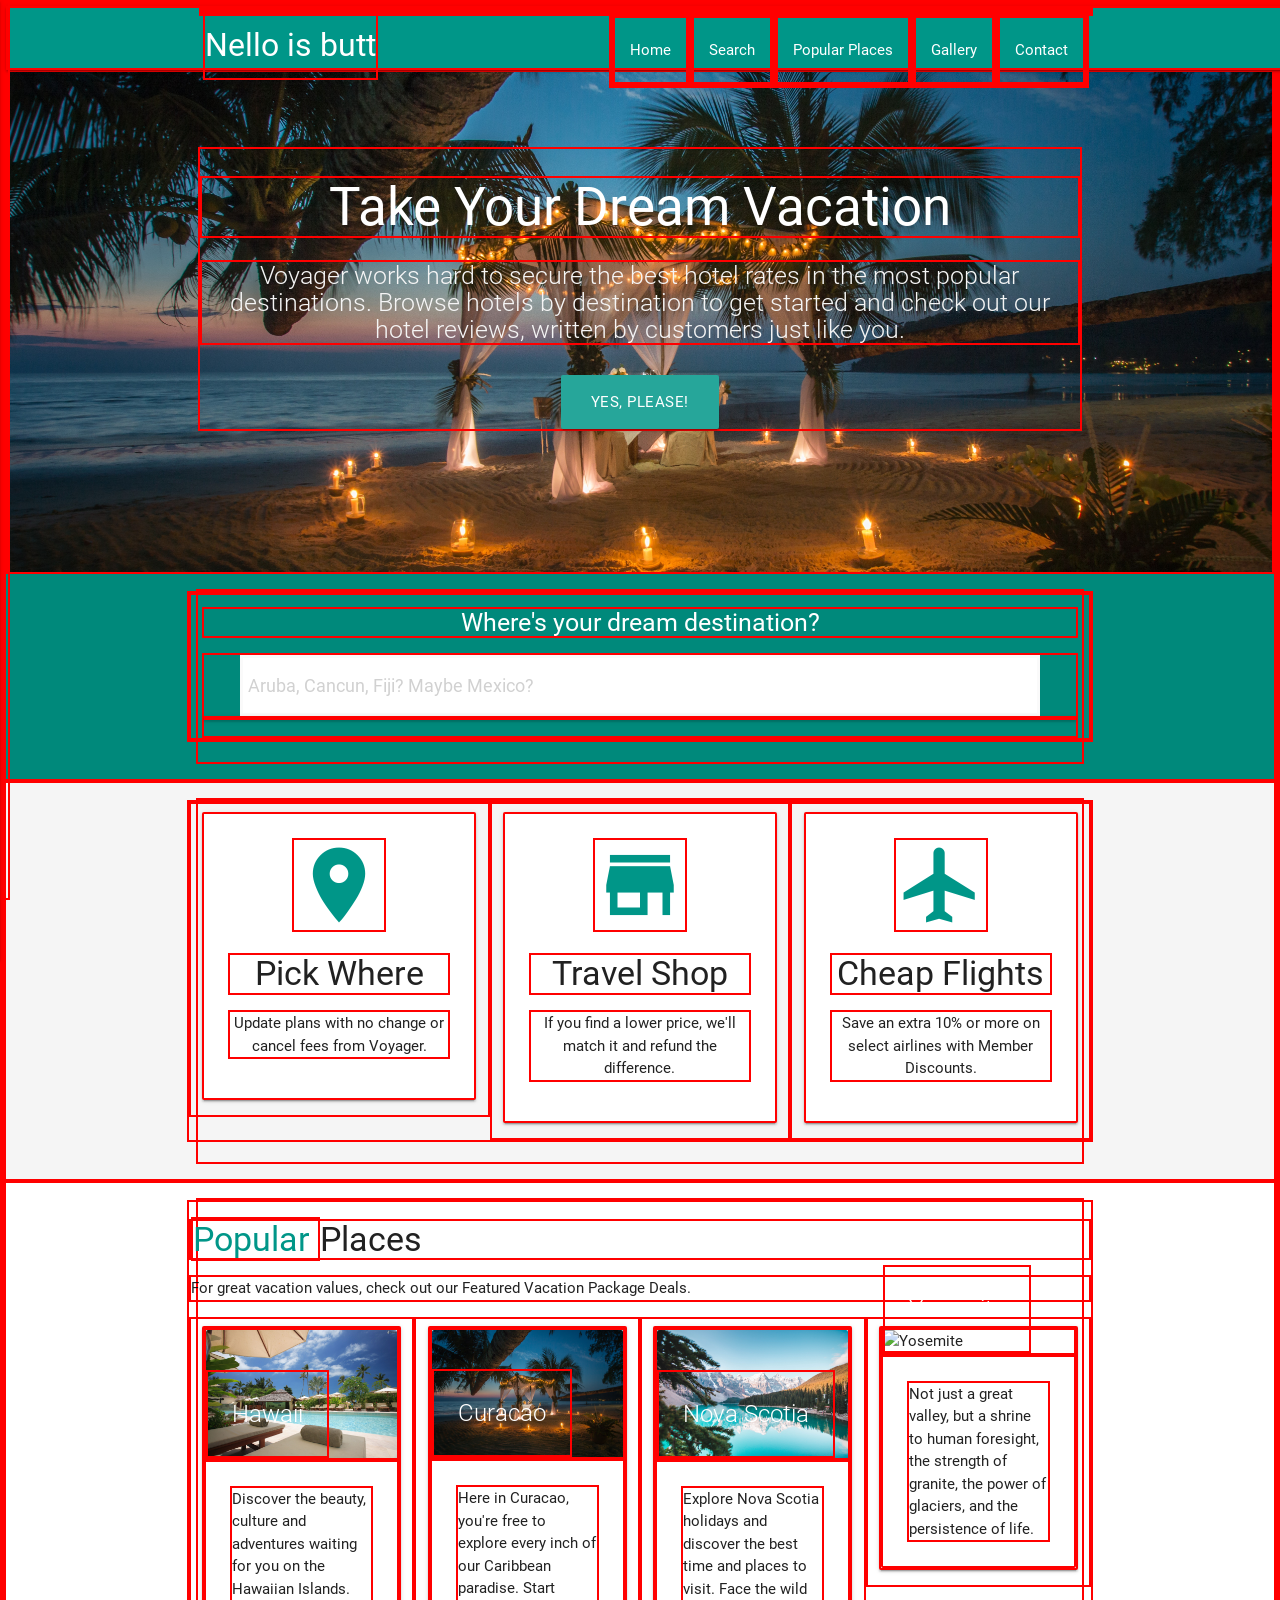
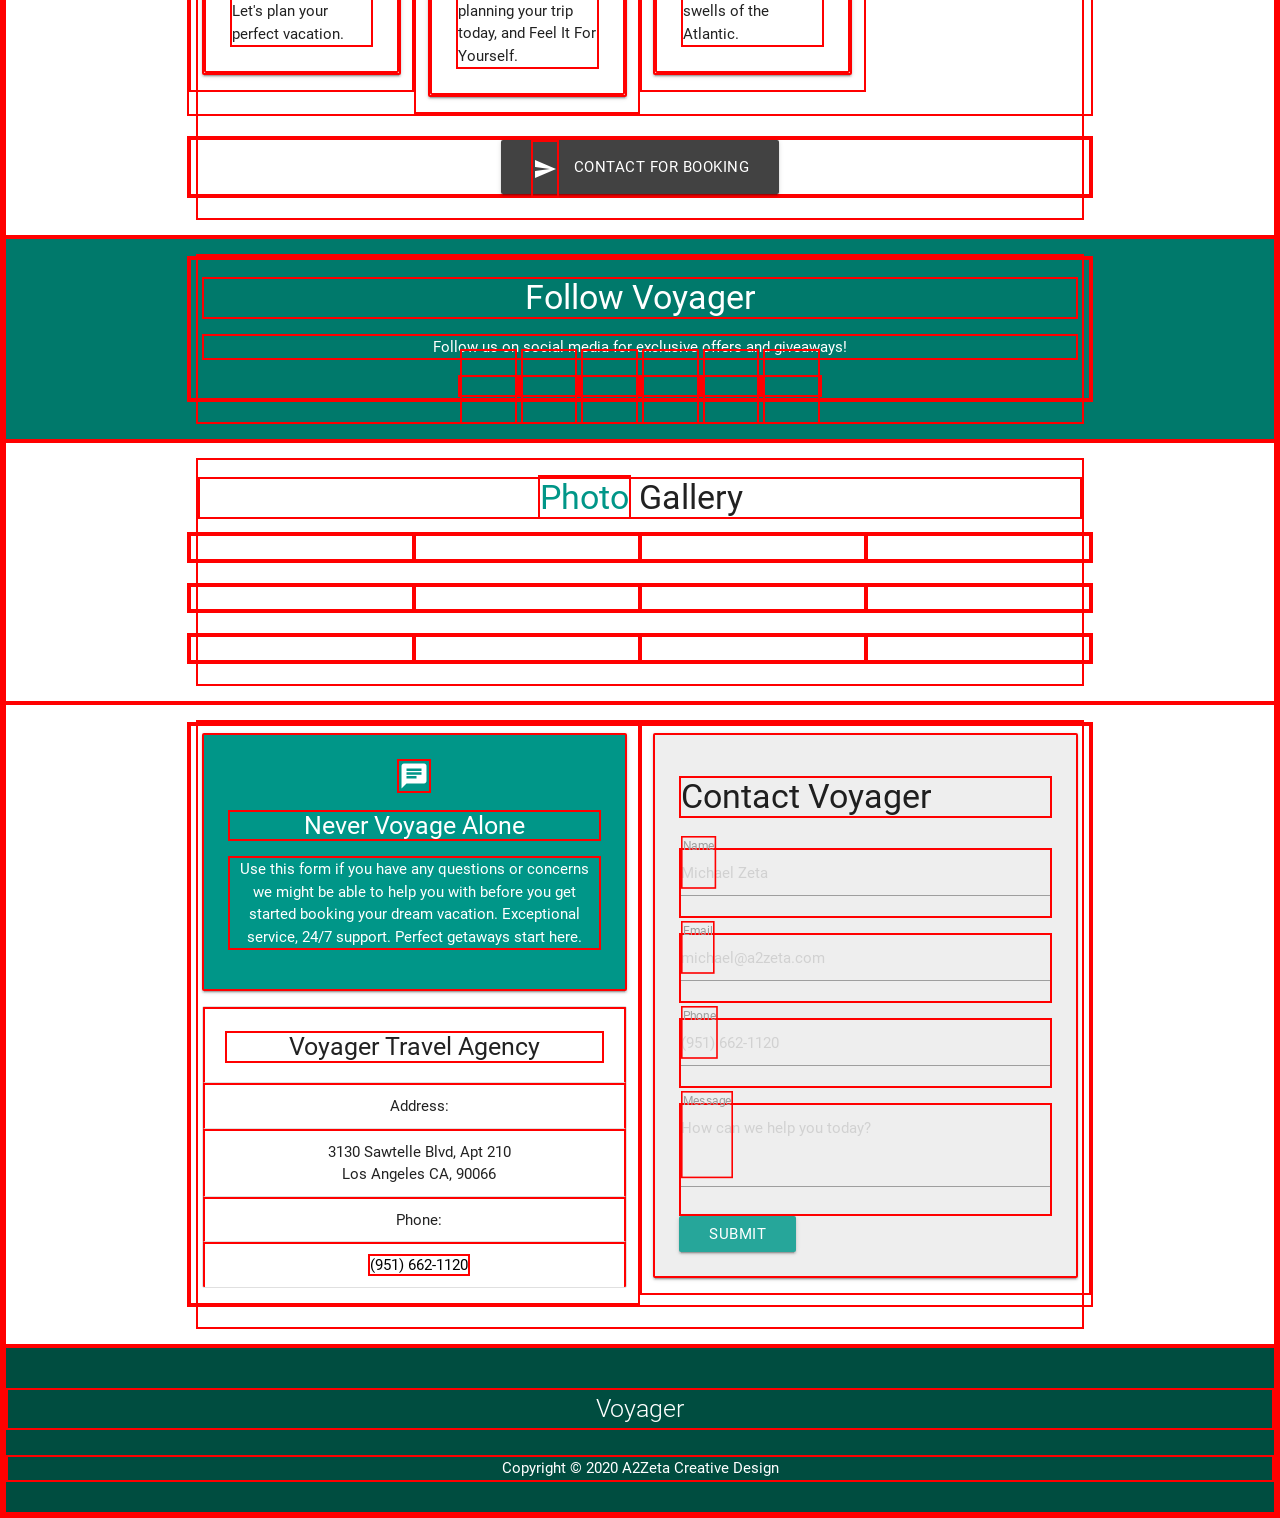
==== index.html @ 61d83d5d "Refactor for netlify deployment" ====
<!DOCTYPE html>
<html>
  <head>
    <!--Import Google Icon Font-->
    <link
      href="https://fonts.googleapis.com/icon?family=Material+Icons"
      rel="stylesheet"
    />
    <!--Import materialize.css-->
    <link
      type="text/css"
      rel="stylesheet"
      href="css/materialize.min.css"
      media="screen,projection"
    />
    <link type="text/css" rel="stylesheet" href="css/main.css" />

    <!--Let browser know website is optimized for mobile-->
    <meta name="viewport" content="width=device-width, initial-scale=1.0" />
    <title>Material Design Theme by A2Zeta</title>

    <!-- Font Awesome -->
    <script src="https://kit.fontawesome.com/edd737a9c9.js"></script>
  </head>

  <body class="scrollspy" id="home">
    <div class="navbar-fixed">
      <nav class="teal">
        <div class="container">
          <div class="nav-wrapper">
            <a href="#home" class="brand-logo">Nello is butt</a>
            <a href="#" data-activates="mobile-nav" class="button-collapse"
              ><i class="material-icons">menu</i></a
            >
            <ul class="right hide-on-med-and-down">
              <li><a href="#home">Home</a></li>
              <li><a href="#search">Search</a></li>
              <li><a href="#popular">Popular Places</a></li>
              <li><a href="#gallery">Gallery</a></li>
              <li><a href="#contact">Contact</a></li>
            </ul>
          </div>
        </div>
      </nav>
    </div>
    <!-- .side-nav must be set outside of .navbar-fixed div -->
    <ul class="side-nav" id="mobile-nav">
      <li><a href="#home">Home</a></li>
      <li><a href="#search">Search</a></li>
      <li><a href="#popular">Popular Places</a></li>
      <li><a href="#gallery">Gallery</a></li>
      <li><a href="#contact">Contact</a></li>
    </ul>

    <!-- Slider #home -->
    <section class="slider">
      <ul class="slides">
        <li>
          <img src="img/beach-candles.jpg" alt="" />
          <div class="caption center-align">
            <h2>Take Your Dream Vacation</h2>
            <h5 class="light grey-text text-lighten-4 hide-on-small-only">
              Voyager works hard to secure the best hotel rates in the most
              popular destinations. Browse hotels by destination to get started
              and check out our hotel reviews, written by customers just like
              you.
            </h5>
            <a href="#" class="btn btn-large">Yes, Please!</a>
          </div>
        </li>
        <li>
          <img src="img/beach-chairs.jpg" alt="" />
          <div class="caption right-align">
            <h2>We Work With ALL budgets</h2>
            <h5 class="light grey-text text-lighten-4 hide-on-small-only">
              We think our prices are the cheapest, and we've been everywhere!
              If you can find a lower price, we’ll match it - that’s our Price
              Match Guarantee.
            </h5>
            <a href="#" class="btn btn-large">Book Now</a>
          </div>
        </li>
        <li>
          <img src="img/blue-sky.jpg" alt="" />
          <div class="caption left-align">
            <h2>Group &amp; Individual Getaways</h2>
            <h5 class="light grey-text text-lighten-4 hide-on-small-only">
              From creating new adventures to visiting old familiar places,
              everything's better with friends. Find out about our group rates
              and discounts.
            </h5>
            <a href="#" class="btn btn-large">Learn More</a>
          </div>
        </li>
        <li>
          <img src="img/coconut-trees-hut.jpg" alt="" />
          <div class="caption center-align">
            <h2>You Could Be Here Right Now</h2>
            <h5 class="light grey-text text-lighten-4 hide-on-small-only">
              Looking for tropical vibes and ultimate relaxation? All-inclusive
              resorts have all that, and more. View our top all-inclusive
              resorts.
            </h5>
            <a href="#" class="btn btn-large">Let's Go!</a>
          </div>
        </li>
      </ul>
    </section>

    <!-- #search section -->
    <section
      class="section section-search teal darken-1 white-text center scrollspy"
      id="search"
    >
      <div class="container">
        <div class="row">
          <div class="col s12">
            <h5>Where's your dream destination?</h5>
            <div class="input-field">
              <input
                type="text"
                class="white grey-text autocomplete"
                placeholder="Aruba, Cancun, Fiji? Maybe Mexico?"
                id="autocomplete-input"
              />
            </div>
          </div>
        </div>
      </div>
    </section>

    <!-- Cards Section -->
    <section class="section section-icon grey lighten-4 center">
      <div class="container">
        <div class="row">
          <div class="col s12 m4">
            <div class="card-panel">
              <i class="material-icons large teal-text">room</i>
              <h4>Pick Where</h4>
              <p>
                Update plans with no change or cancel fees from Voyager.
              </p>
            </div>
          </div>
          <div class="col s12 m4">
            <div class="card-panel">
              <i class="material-icons large teal-text">store</i>
              <h4>Travel Shop</h4>
              <p>
                If you find a lower price, we'll match it and refund the
                difference.
              </p>
            </div>
          </div>
          <div class="col s12 m4">
            <div class="card-panel">
              <i class="material-icons large teal-text">airplanemode_active</i>
              <h4>Cheap Flights</h4>
              <p>
                Save an extra 10% or more on select airlines with Member
                Discounts.
              </p>
            </div>
          </div>
        </div>
      </div>
    </section>

    <!-- #popular section -->
    <section class="section section-popular scrollspy" id="popular">
      <div class="container">
        <div class="row">
          <h4><span class="teal-text">Popular </span>Places</h4>
          <p>
            For great vacation values, check out our Featured Vacation Package
            Deals.
          </p>
          <div class="col s12 m6 xl3">
            <div class="card">
              <div class="card-image">
                <img src="img/beach-chairs.jpg" alt="Beach Chairs" />
                <span class="card-title">Hawaii</span>
              </div>
              <div class="card-content">
                <p>
                  Discover the beauty, culture and adventures waiting for you on
                  the Hawaiian Islands. Let's plan your perfect vacation.
                </p>
              </div>
            </div>
          </div>
          <div class="col s12 m6 xl3">
            <div class="card">
              <div class="card-image">
                <img src="img/beach-candles.jpg" alt="Beach Candles" />
                <span class="card-title">Curacao</span>
              </div>
              <div class="card-content">
                <p>
                  Here in Curacao, you're free to explore every inch of our
                  Caribbean paradise. Start planning your trip today, and Feel
                  It For Yourself.
                </p>
              </div>
            </div>
          </div>
          <div class="col s12 m6 xl3 right">
            <div class="card">
              <div class="card-image">
                <img src="img/yosemite.jpg" alt="Yosemite" />
                <span class="card-title">Yosemite</span>
              </div>
              <div class="card-content">
                <p>
                  Not just a great valley, but a shrine to human foresight, the
                  strength of granite, the power of glaciers, and the
                  persistence of life.
                </p>
              </div>
            </div>
          </div>
          <div class="col s12 m6 xl3 left">
            <div class="card">
              <div class="card-image">
                <img src="img/nova-scotia.jpg" alt="Nova Scotia" />
                <span class="card-title">Nova Scotia</span>
              </div>
              <div class="card-content">
                <p>
                  Explore Nova Scotia holidays and discover the best time and
                  places to visit. Face the wild swells of the Atlantic.
                </p>
              </div>
            </div>
          </div>
        </div>
        <div class="row">
          <div class="col s12 center">
            <a href="#contact" class="btn btn-large grey darken-3">
              <i class="material-icons left">send</i>Contact for booking
            </a>
          </div>
        </div>
      </div>
    </section>

    <!-- Follow section -->
    <section class="section section-follow teal darken-2 white-text center">
      <div class="container">
        <div class="row">
          <div class="col s12">
            <h4>Follow Voyager</h4>
            <p>Follow us on social media for exclusive offers and giveaways!</p>

            <a href="https://facebook.com/" target="_blank" class="white-text">
              <i class="fab fa-facebook fa-4x"></i>
            </a>
            <a href="https://twitter.com/" target="_blank" class="white-text">
              <i class="fab fa-twitter fa-4x"></i>
            </a>
            <a href="https://instagram.com/" target="_blank" class="white-text">
              <i class="fab fa-instagram fa-4x"></i>
            </a>
            <a href="https://youtube.com/" target="_blank" class="white-text">
              <i class="fab fa-youtube fa-4x"></i>
            </a>
            <a href="https://linkedin.com/" target="_blank" class="white-text">
              <i class="fab fa-linkedin fa-4x"></i>
            </a>
            <a href="https://pinterest.com/" target="_blank" class="white-text">
              <i class="fab fa-pinterest fa-4x"></i>
            </a>
          </div>
        </div>
      </div>
    </section>

    <!-- #gallery section -->
    <section class="section section-gallery scrollspy" id="gallery">
      <div class="container">
        <h4 class="center"><span class="teal-text">Photo</span> Gallery</h4>
        <div class="row">
          <div class="col s12 m3">
            <img
              src="https://source.unsplash.com/1600x900?beach"
              alt=""
              class="material-boxed responsive-img"
            />
          </div>
          <div class="col s12 m3">
            <img
              src="https://source.unsplash.com/1600x900?travel"
              alt=""
              class="material-boxed responsive-img"
            />
          </div>
          <div class="col s12 m3">
            <img
              src="https://source.unsplash.com/1600x900?nature"
              alt=""
              class="material-boxed responsive-img"
            />
          </div>
          <div class="col s12 m3">
            <img
              src="https://source.unsplash.com/1600x900?travel,nature"
              alt=""
              class="material-boxed responsive-img"
            />
          </div>
        </div>
        <div class="row">
          <div class="col s12 m3">
            <img
              src="https://source.unsplash.com/1600x900?park,fun"
              alt=""
              class="material-boxed responsive-img"
            />
          </div>
          <div class="col s12 m3">
            <img
              src="https://source.unsplash.com/1600x900?bridge"
              alt=""
              class="material-boxed responsive-img"
            />
          </div>
          <div class="col s12 m3">
            <img
              src="https://source.unsplash.com/1600x900?sky"
              alt=""
              class="material-boxed responsive-img"
            />
          </div>
          <div class="col s12 m3">
            <img
              src="https://source.unsplash.com/1600x900?ocean"
              alt=""
              class="material-boxed responsive-img"
            />
          </div>
        </div>
        <div class="row">
          <div class="col s12 m3">
            <img
              src="https://source.unsplash.com/1600x900?water"
              alt=""
              class="material-boxed responsive-img"
            />
          </div>
          <div class="col s12 m3">
            <img
              src="https://source.unsplash.com/1600x900?building"
              alt=""
              class="material-boxed responsive-img"
            />
          </div>
          <div class="col s12 m3">
            <img
              src="https://source.unsplash.com/1600x900?trees"
              alt=""
              class="material-boxed responsive-img"
            />
          </div>
          <div class="col s12 m3">
            <img
              src="https://source.unsplash.com/1600x900?cruise"
              alt=""
              class="material-boxed responsive-img"
            />
          </div>
        </div>
      </div>
    </section>

    <!-- #contact section -->
    <section class="section section-contact scrollspy" id="contact">
      <div class="container">
        <div class="row">
          <div class="col s12 m6">
            <div class="card-panel teal white-text center">
              <i class="material-icons small">chat</i>
              <h5>Never Voyage Alone</h5>
              <p>
                Use this form if you have any questions or concerns we might be
                able to help you with before you get started booking your dream
                vacation. Exceptional service, 24/7 support. Perfect getaways
                start here.
              </p>
            </div>
            <ul class="collection with-header">
              <li class="collection-header center">
                <h5>Voyager Travel Agency</h5>
              </li>
              <li class="collection-item center">Address:</li>
              <li class="collection-item center">
                3130 Sawtelle Blvd, Apt 210<br />Los Angeles CA, 90066
              </li>
              <li class="collection-item center">Phone:</li>
              <li class="collection-item center">
                <a href="tel:9516621120" class="black-text lighten-4"
                  >(951) 662-1120</a
                >
              </li>
            </ul>
          </div>
          <div class="col s12 m6">
            <div class="card-panel grey lighten-3">
              <h4 id="form_heading">Contact Voyager</h4>
              <div class="input-field">
                <input type="text" placeholder="Michael Zeta" id="name" />
                <label for="name">Name</label>
              </div>
              <div class="input-field">
                <input
                  type="email"
                  placeholder="michael@a2zeta.com"
                  id="email"
                />
                <label for="email">Email</label>
              </div>
              <div class="input-field">
                <input type="text" placeholder="(951) 662-1120" id="phone" />
                <label for="phone">Phone</label>
              </div>
              <div class="input-field">
                <textarea
                  class="materialize-textarea"
                  placeholder="How can we help you today?"
                  id="message"
                ></textarea>
                <label for="message">Message</label>
              </div>
              <a href="https://a2zeta.com/" class="btn">Submit</a>
            </div>
          </div>
        </div>
      </div>
    </section>

    <footer class="section teal darken-4 white-text center">
      <p class="flow-text">
        Voyager
      </p>
      <p>Copyright &copy; 2020 A2Zeta Creative Design</p>
    </footer>

    <!--Import jQuery before materialize.js-->
    <script
      type="text/javascript"
      src="https://code.jquery.com/jquery-3.2.1.min.js"
    ></script>
    <script type="text/javascript" src="js/materialize.min.js"></script>
    <script>
      $(document).ready(function() {
        // Init sideNav
        $('.button-collapse').sideNav();
        // Init Slider
        $('.slider').slider({
          indicators: false,
          height: 500,
          transition: 500,
          interval: 6000
        });
        //Init Autocomplete
        $('.autocomplete').autocomplete({
          data: {
            Aruba: null,
            Braavos: null,
            Bahamas: null,
            Cancun: null,
            Denmark: null,
            Dorne: null,
            Dragonstone: null,
            England: null,
            Florida: null,
            Greenland: null,
            Hawaii: null,
            Iceland: null,
            'Kings Landing': null,
            Japan: null,
            Kirghistan: null,
            'Los Angeles': null,
            Maui: null,
            Mexico: null,
            Norway: null,
            Ottawa: null,
            Paris: null,
            Pentos: null,
            Qarth: null,
            'Rhode Island': null,
            Sweden: null,
            Thailand: null,
            Uruguay: null,
            Venice: null,
            Volantis: null,
            Whales: null,
            Winterfell: null,
            Yosemite: null,
            'New Zealand': null
          }
        });
        // Init Scrollspy
        $('.scrollspy').scrollSpy();
      });
    </script>
  </body>
</html>
---- css/main.css ----
.slider .btn {
  margin-top: 20px;
}

.section-search input {
  padding: 5px !important;
  width: 90% !important;
  font-size: 18px !important;
  border: 3px solid #fafafa !important;
}

.autocomplete-content {
  position: absolute;
  width: 100%;
  text-align: center;
}

.section-follow .fa-4x {
  padding: 3%;
}

#form_heading {
  margin-bottom: 30px;
}

* {
  border: 2px solid red;
}
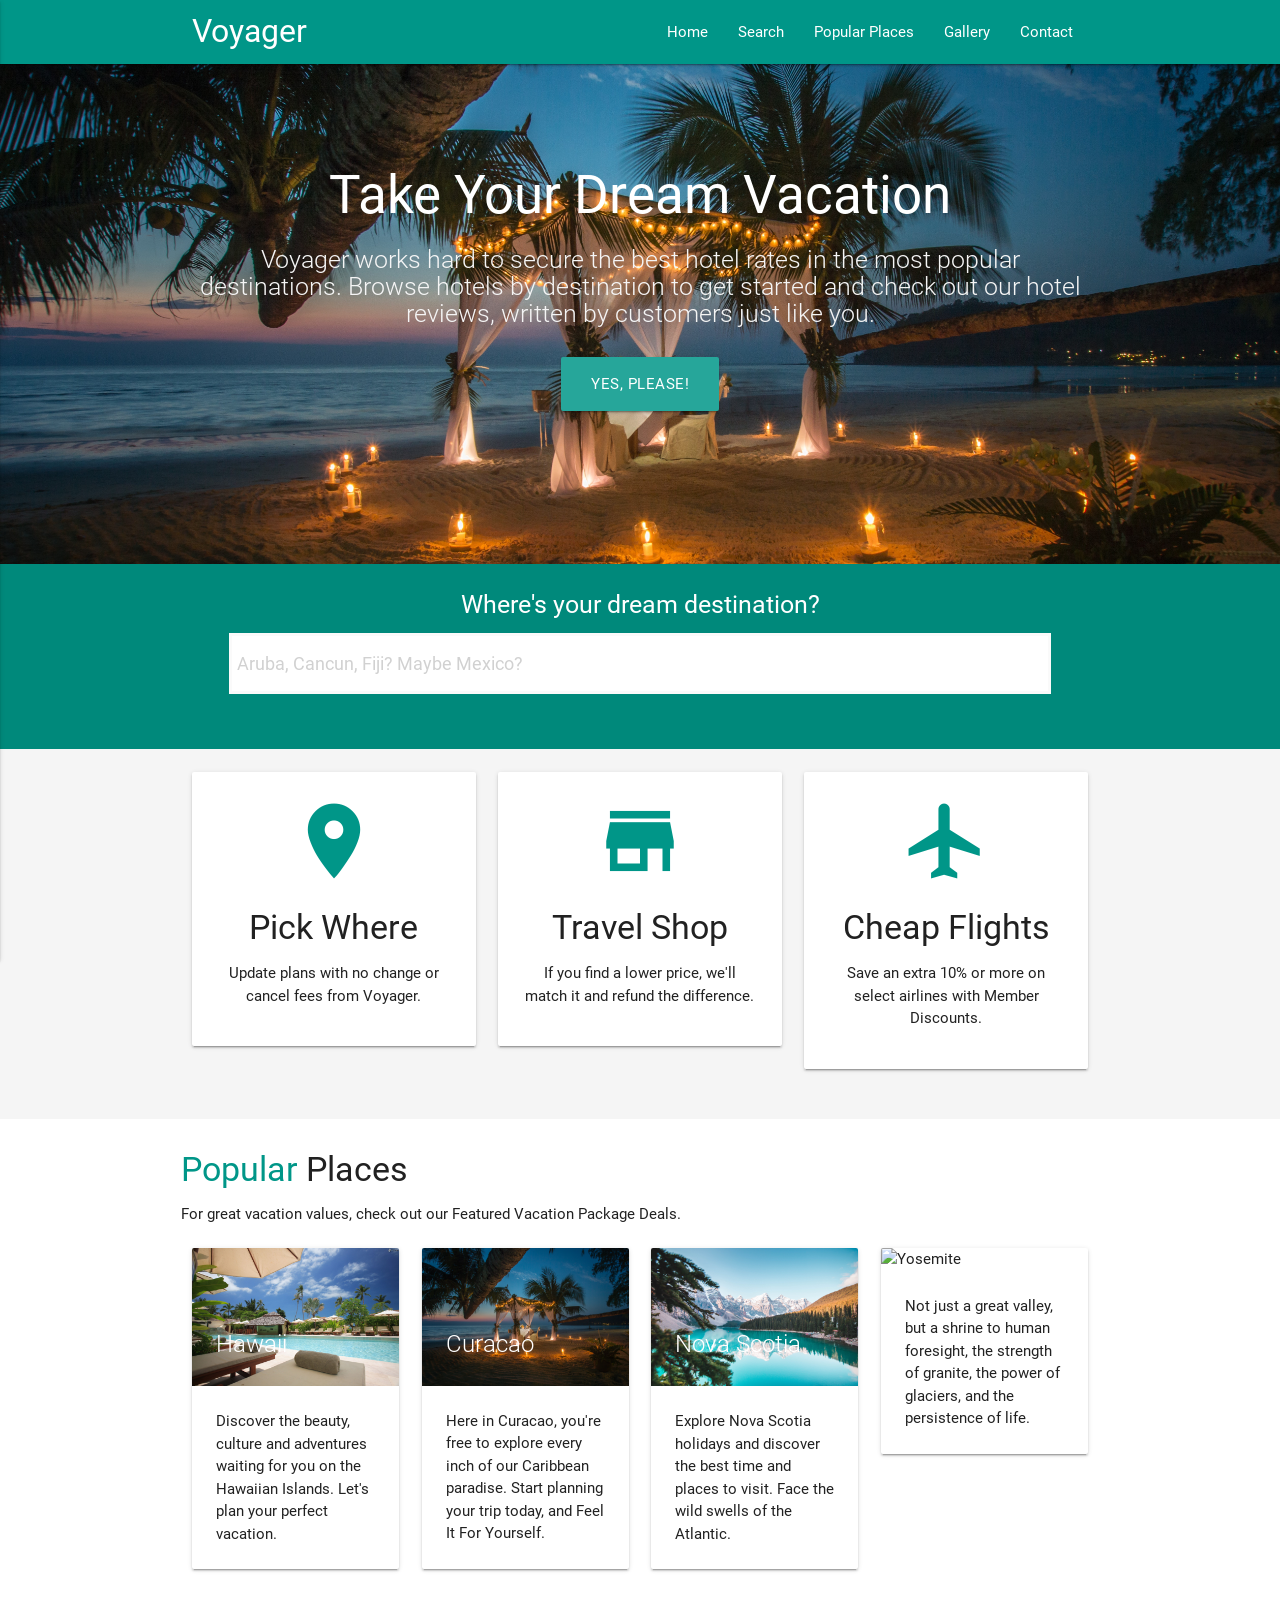
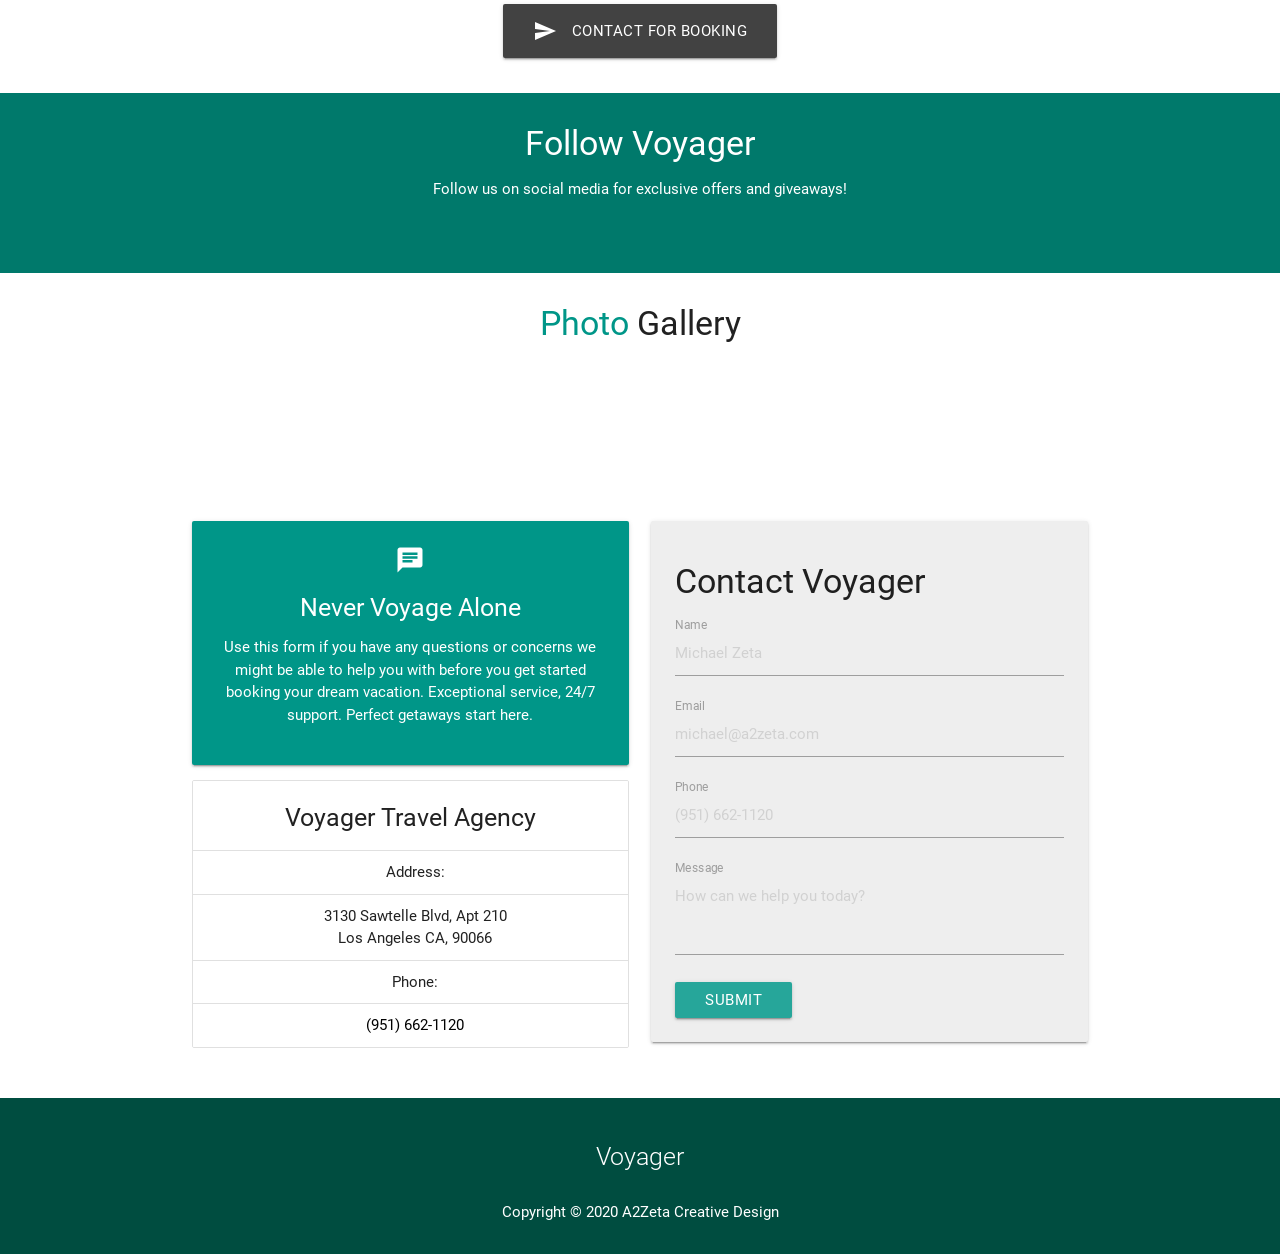
==== commit 4997c956: "Added more destinations to autocomplete" ====
--- a/index.html
+++ b/index.html
@@ -28,7 +28,7 @@
       <nav class="teal">
         <div class="container">
           <div class="nav-wrapper">
-            <a href="#home" class="brand-logo">Nello is butt</a>
+            <a href="#home" class="brand-logo">Voyager</a>
             <a href="#" data-activates="mobile-nav" class="button-collapse"
               ><i class="material-icons">menu</i></a
             >
@@ -465,34 +465,76 @@
         $('.autocomplete').autocomplete({
           data: {
             Aruba: null,
+            Athens: null,
+            Bahamas: null,
+            Bangkok: null,
+            Beijing: null,
+            Budapest: null,
             Braavos: null,
-            Bahamas: null,
+            Cairo: null,
             Cancun: null,
+            'Casterly Rock': null,
+            'Castle Black': null,
+            'The Crag': null,
+            Copenhagen: null,
+            Crownlands: null,
             Denmark: null,
             Dorne: null,
             Dragonstone: null,
+            Dubai: null,
+            Dublin: null,
             England: null,
+            'The Eyrie': null,
+            Florence: null,
             Florida: null,
             Greenland: null,
             Hawaii: null,
+            Honolulu: null,
+            'Hong Kong': null,
+            Hornvale: null,
             Iceland: null,
+            Istanbul: null,
             'Kings Landing': null,
             Japan: null,
+            Jerusalem: null,
             Kirghistan: null,
+            Kyoto: null,
+            Lannisport: null,
+            London: null,
             'Los Angeles': null,
+            'Los Vegas': null,
+            Madrid: null,
             Maui: null,
+            Melbourne: null,
+            Miami: null,
             Mexico: null,
+            'New York City': null,
             Norway: null,
+            Orlando: null,
             Ottawa: null,
             Paris: null,
             Pentos: null,
+            Pyke: null,
             Qarth: null,
+            'The Reach': null,
             'Rhode Island': null,
+            Riverrun: null,
+            Rome: null,
+            'San Francisco': null,
+            Seoul: null,
+            Singapore: null,
+            Shanghai: null,
+            Stockholm: null,
             Sweden: null,
+            Stormlands: null,
+            Sydney: null,
             Thailand: null,
+            Tokyo: null,
+            Toronto: null,
             Uruguay: null,
             Venice: null,
             Volantis: null,
+            Westerlands: null,
             Whales: null,
             Winterfell: null,
             Yosemite: null,
--- a/css/main.css
+++ b/css/main.css
@@ -22,7 +22,3 @@
 #form_heading {
   margin-bottom: 30px;
 }
-
-* {
-  border: 2px solid red;
-}
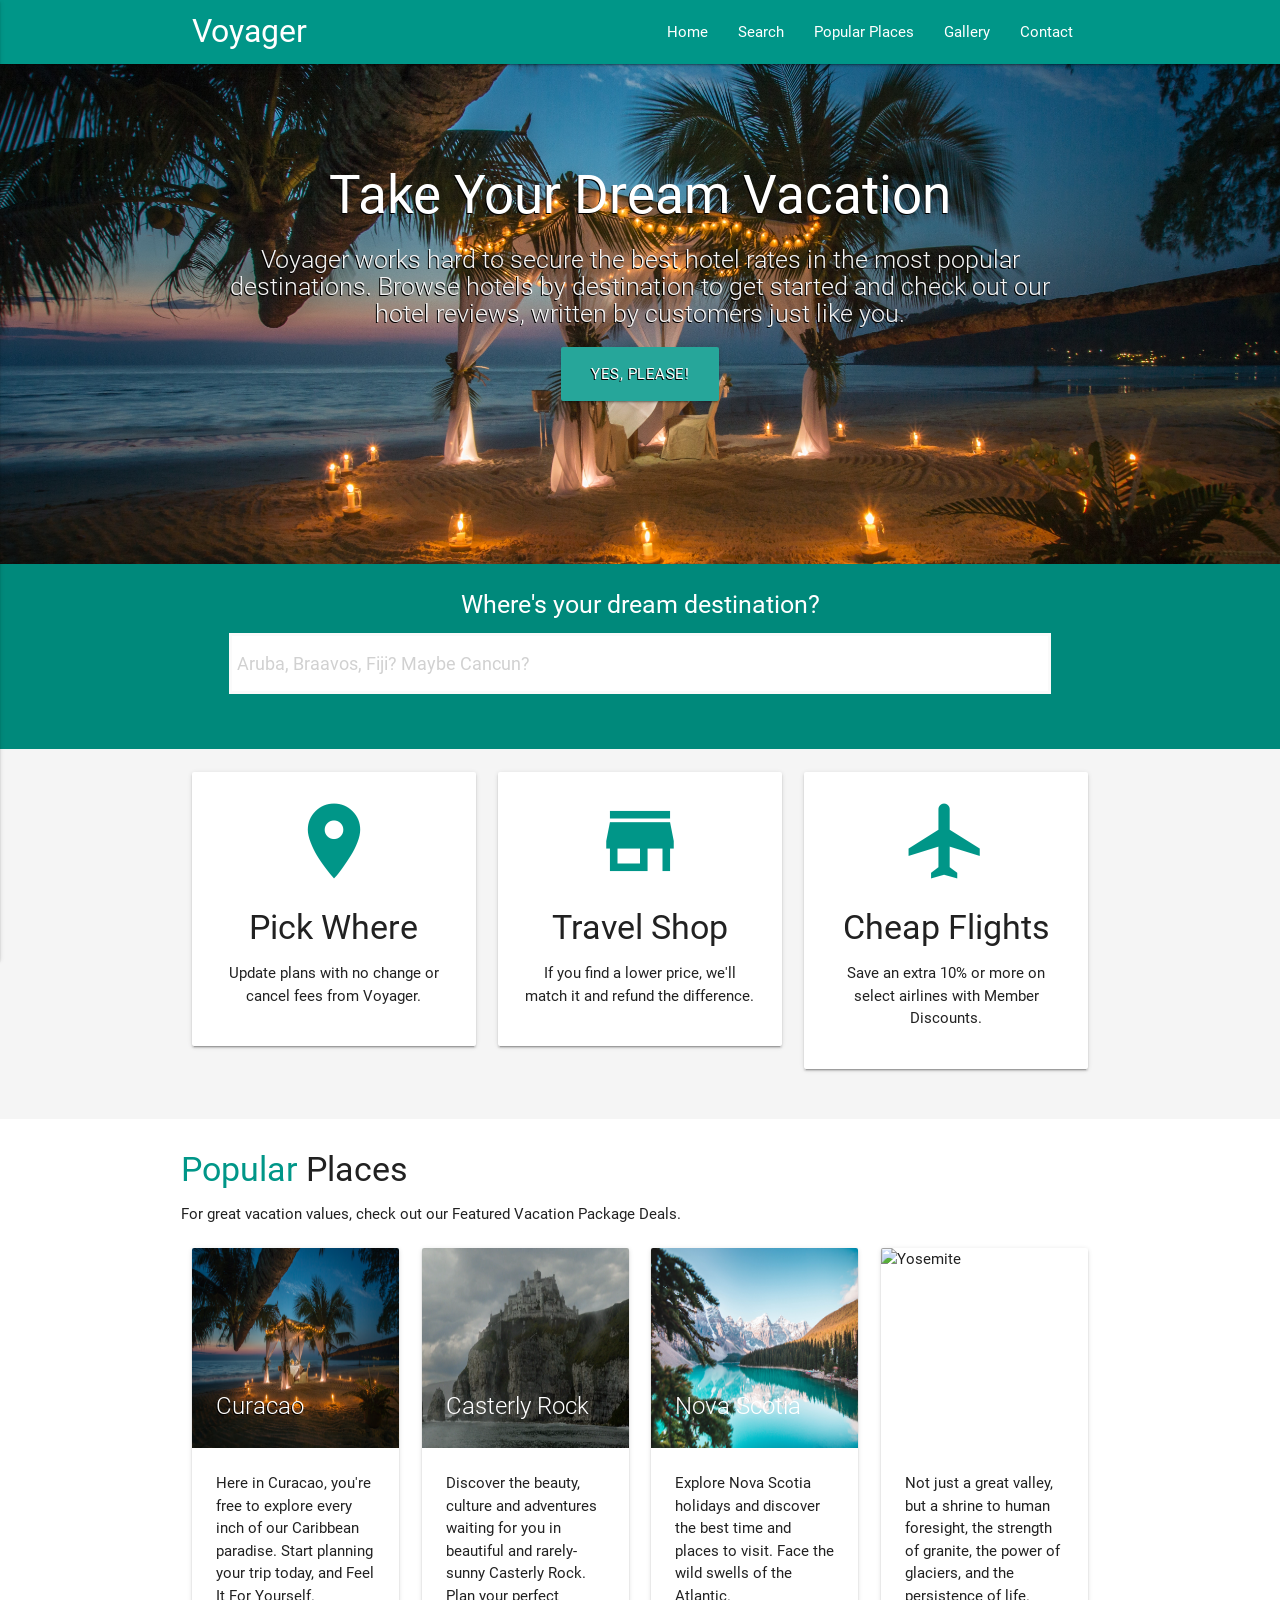
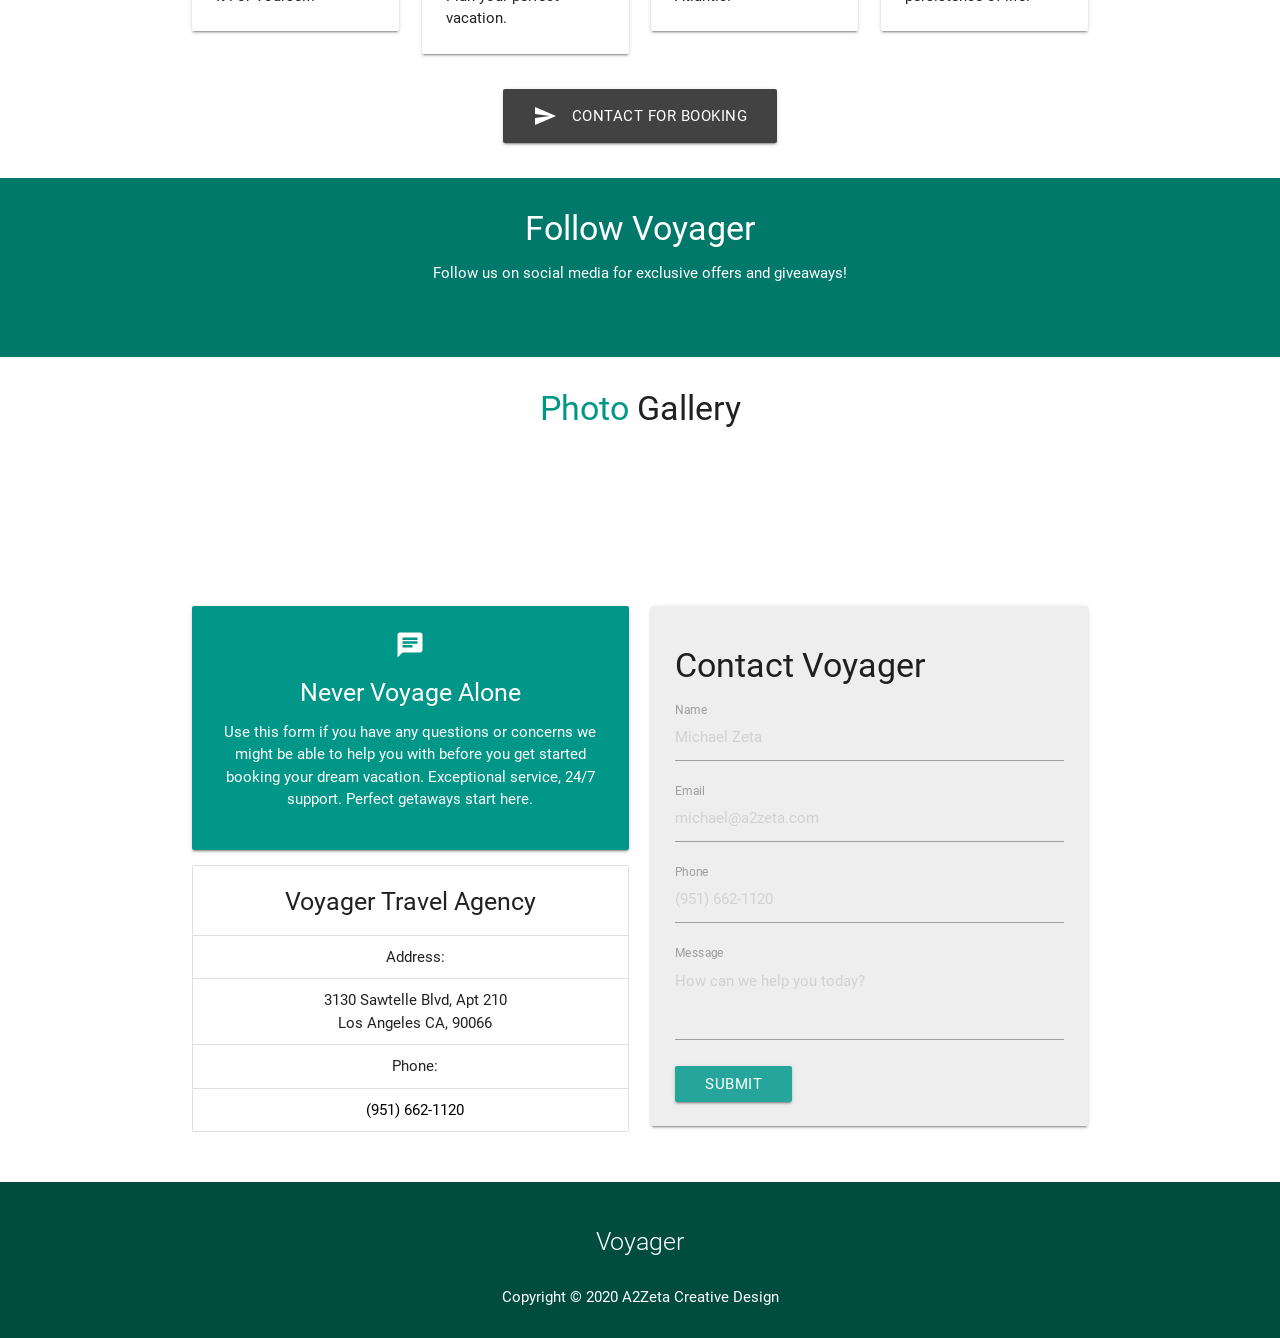
==== commit 1ab1f23f: "Updated styles for a better UX" ====
--- a/index.html
+++ b/index.html
@@ -57,7 +57,7 @@
       <ul class="slides">
         <li>
           <img src="img/beach-candles.jpg" alt="" />
-          <div class="caption center-align">
+          <div class="caption center-align text-shadow">
             <h2>Take Your Dream Vacation</h2>
             <h5 class="light grey-text text-lighten-4 hide-on-small-only">
               Voyager works hard to secure the best hotel rates in the most
@@ -69,8 +69,8 @@
           </div>
         </li>
         <li>
-          <img src="img/beach-chairs.jpg" alt="" />
-          <div class="caption right-align">
+          <img src="img/meereen.png" alt="" />
+          <div class="caption right-align text-shadow">
             <h2>We Work With ALL budgets</h2>
             <h5 class="light grey-text text-lighten-4 hide-on-small-only">
               We think our prices are the cheapest, and we've been everywhere!
@@ -82,7 +82,7 @@
         </li>
         <li>
           <img src="img/blue-sky.jpg" alt="" />
-          <div class="caption left-align">
+          <div class="caption left-align text-shadow">
             <h2>Group &amp; Individual Getaways</h2>
             <h5 class="light grey-text text-lighten-4 hide-on-small-only">
               From creating new adventures to visiting old familiar places,
@@ -94,7 +94,7 @@
         </li>
         <li>
           <img src="img/coconut-trees-hut.jpg" alt="" />
-          <div class="caption center-align">
+          <div class="caption center-align text-shadow">
             <h2>You Could Be Here Right Now</h2>
             <h5 class="light grey-text text-lighten-4 hide-on-small-only">
               Looking for tropical vibes and ultimate relaxation? All-inclusive
@@ -120,7 +120,7 @@
               <input
                 type="text"
                 class="white grey-text autocomplete"
-                placeholder="Aruba, Cancun, Fiji? Maybe Mexico?"
+                placeholder="Aruba, Braavos, Fiji? Maybe Cancun?"
                 id="autocomplete-input"
               />
             </div>
@@ -175,25 +175,12 @@
             For great vacation values, check out our Featured Vacation Package
             Deals.
           </p>
-          <div class="col s12 m6 xl3">
-            <div class="card">
-              <div class="card-image">
-                <img src="img/beach-chairs.jpg" alt="Beach Chairs" />
-                <span class="card-title">Hawaii</span>
-              </div>
-              <div class="card-content">
-                <p>
-                  Discover the beauty, culture and adventures waiting for you on
-                  the Hawaiian Islands. Let's plan your perfect vacation.
-                </p>
-              </div>
-            </div>
-          </div>
+          
           <div class="col s12 m6 xl3">
             <div class="card">
               <div class="card-image">
                 <img src="img/beach-candles.jpg" alt="Beach Candles" />
-                <span class="card-title">Curacao</span>
+                <span class="card-title text-shadow">Curacao</span>
               </div>
               <div class="card-content">
                 <p>
@@ -219,6 +206,19 @@
               </div>
             </div>
           </div>
+          <div class="col s12 m6 xl3">
+            <div class="card">
+              <div class="card-image">
+                <img src="img/casterly-rock.webp" alt="Casterly Rock" />
+                <span class="card-title">Casterly Rock</span>
+              </div>
+              <div class="card-content">
+                <p>
+                  Discover the beauty, culture and adventures waiting for you in beautiful and rarely-sunny Casterly Rock. Plan your perfect vacation.
+                </p>
+              </div>
+            </div>
+          </div>
           <div class="col s12 m6 xl3 left">
             <div class="card">
               <div class="card-image">
@@ -250,7 +250,7 @@
         <div class="row">
           <div class="col s12">
             <h4>Follow Voyager</h4>
-            <p>Follow us on social media for exclusive offers and giveaways!</p>
+            <p class='center-align'>Follow us on social media for exclusive offers and giveaways!</p>
 
             <a href="https://facebook.com/" target="_blank" class="white-text">
               <i class="fab fa-facebook fa-4x"></i>
@@ -380,7 +380,7 @@
             <div class="card-panel teal white-text center">
               <i class="material-icons small">chat</i>
               <h5>Never Voyage Alone</h5>
-              <p>
+              <p class='center-align'>
                 Use this form if you have any questions or concerns we might be
                 able to help you with before you get started booking your dream
                 vacation. Exceptional service, 24/7 support. Perfect getaways
@@ -506,6 +506,7 @@
             Madrid: null,
             Maui: null,
             Melbourne: null,
+            Meereen: null,
             Miami: null,
             Mexico: null,
             'New York City': null,
--- a/css/main.css
+++ b/css/main.css
@@ -22,3 +22,24 @@
 #form_heading {
   margin-bottom: 30px;
 }
+
+.card-image img {
+  height: 200px;
+}
+
+.text-shadow {
+  text-shadow: -1px 1px #000;
+}
+
+.caption h5 {
+  max-width: 60ch;
+  /* margin: 0 auto; */
+}
+
+.center-align h5 {
+  margin: 0 auto;
+}
+
+.right-align h5 {
+  margin: 0 0 0 auto;
+}
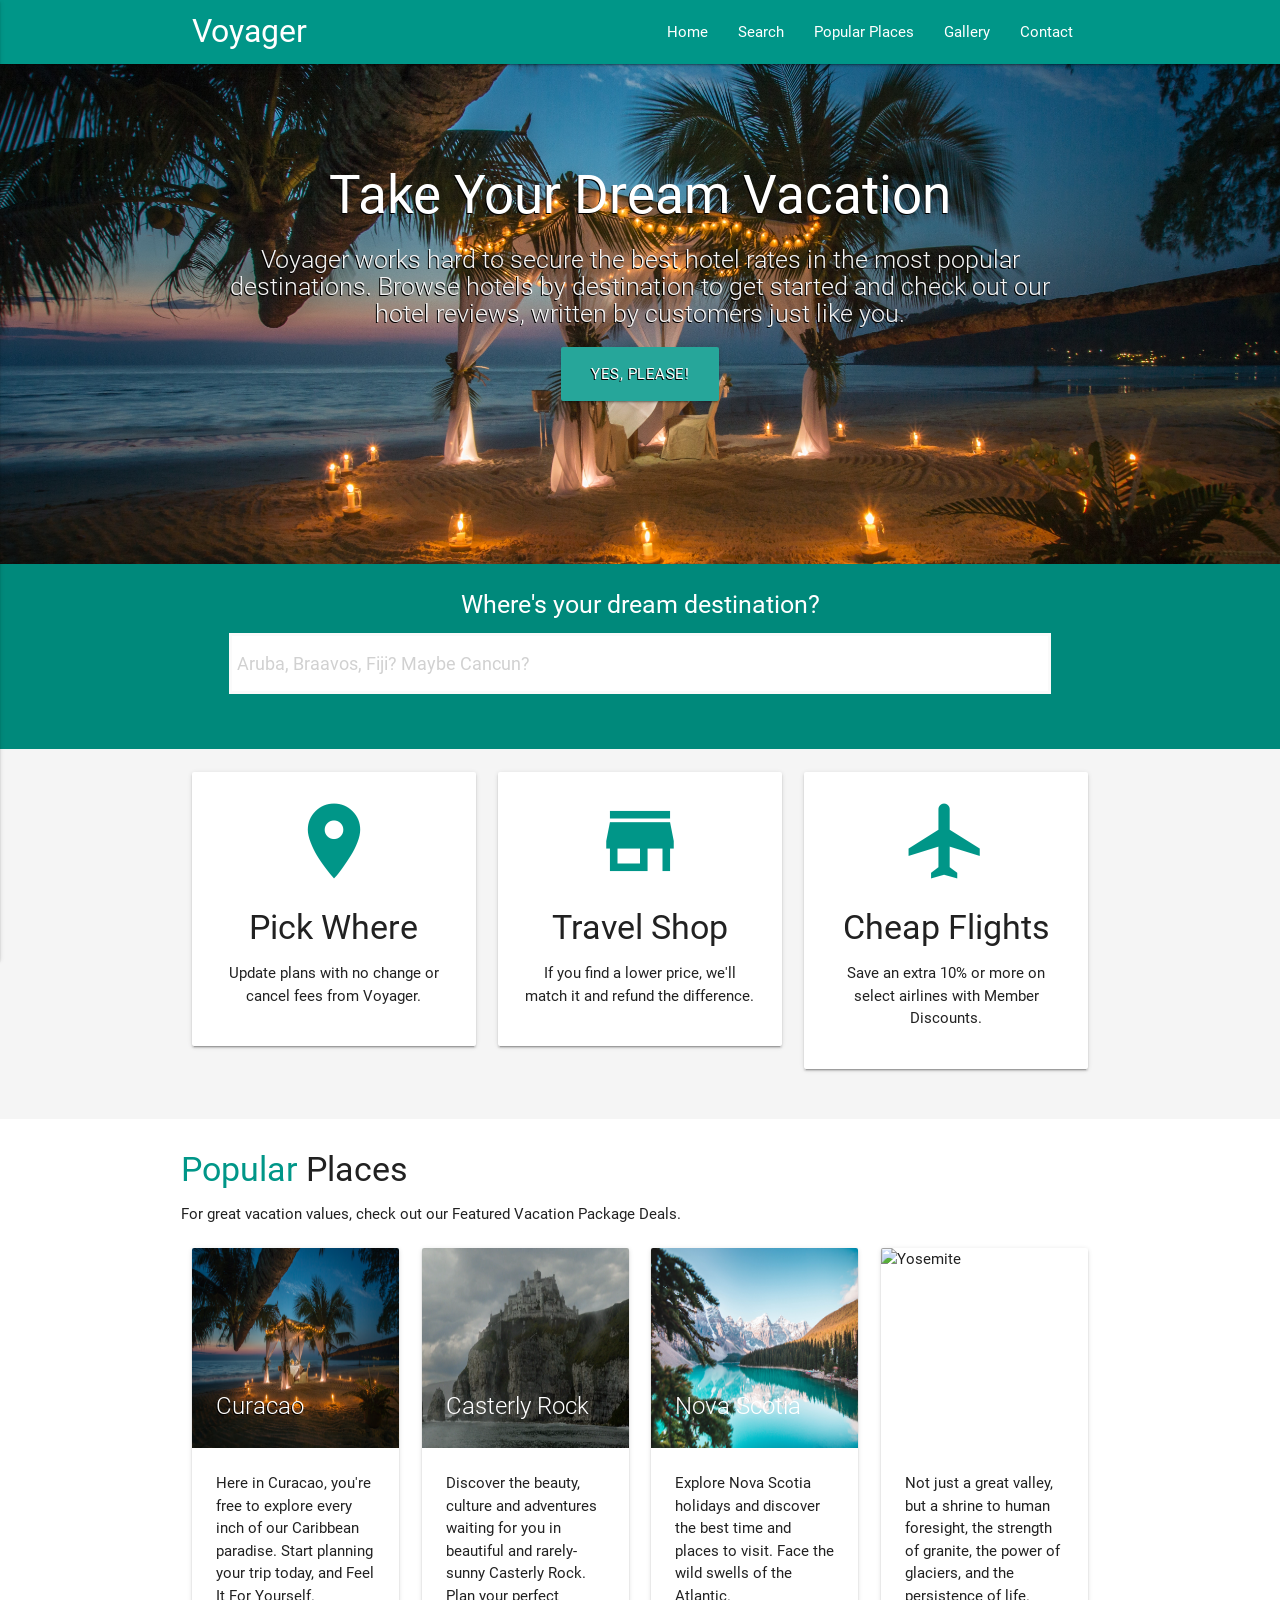
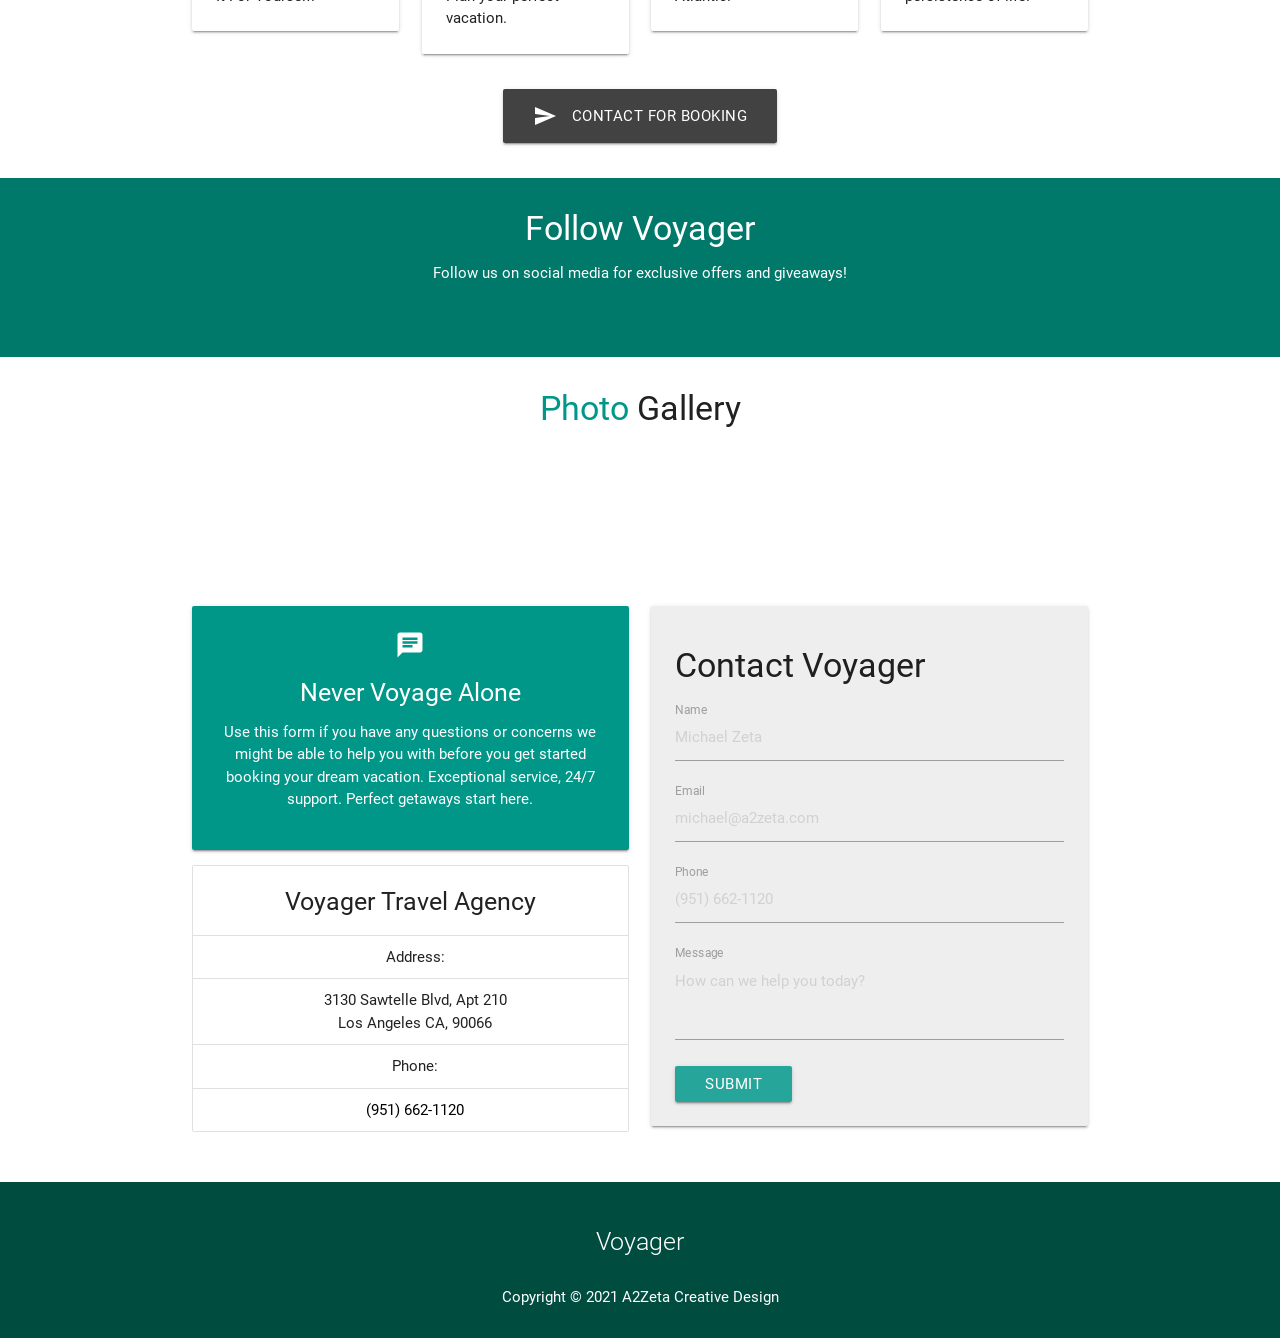
==== commit 187b9624: "Updates meta description and footer copyright year" ====
--- a/index.html
+++ b/index.html
@@ -17,6 +17,7 @@
 
     <!--Let browser know website is optimized for mobile-->
     <meta name="viewport" content="width=device-width, initial-scale=1.0" />
+    <meta name="description" content="Whether you want to see the top of Mount Fiji, relax on a tropical beach, hike in the Sierra Nevadas, or dance in the streets of Dorne, by train, plane, car, or dragon back, voyager will get you where you want to be." />
     <title>Material Design Theme by A2Zeta</title>
 
     <!-- Font Awesome -->
@@ -441,7 +442,7 @@
       <p class="flow-text">
         Voyager
       </p>
-      <p>Copyright &copy; 2020 A2Zeta Creative Design</p>
+      <p>Copyright &copy; 2021 A2Zeta Creative Design</p>
     </footer>
 
     <!--Import jQuery before materialize.js-->
